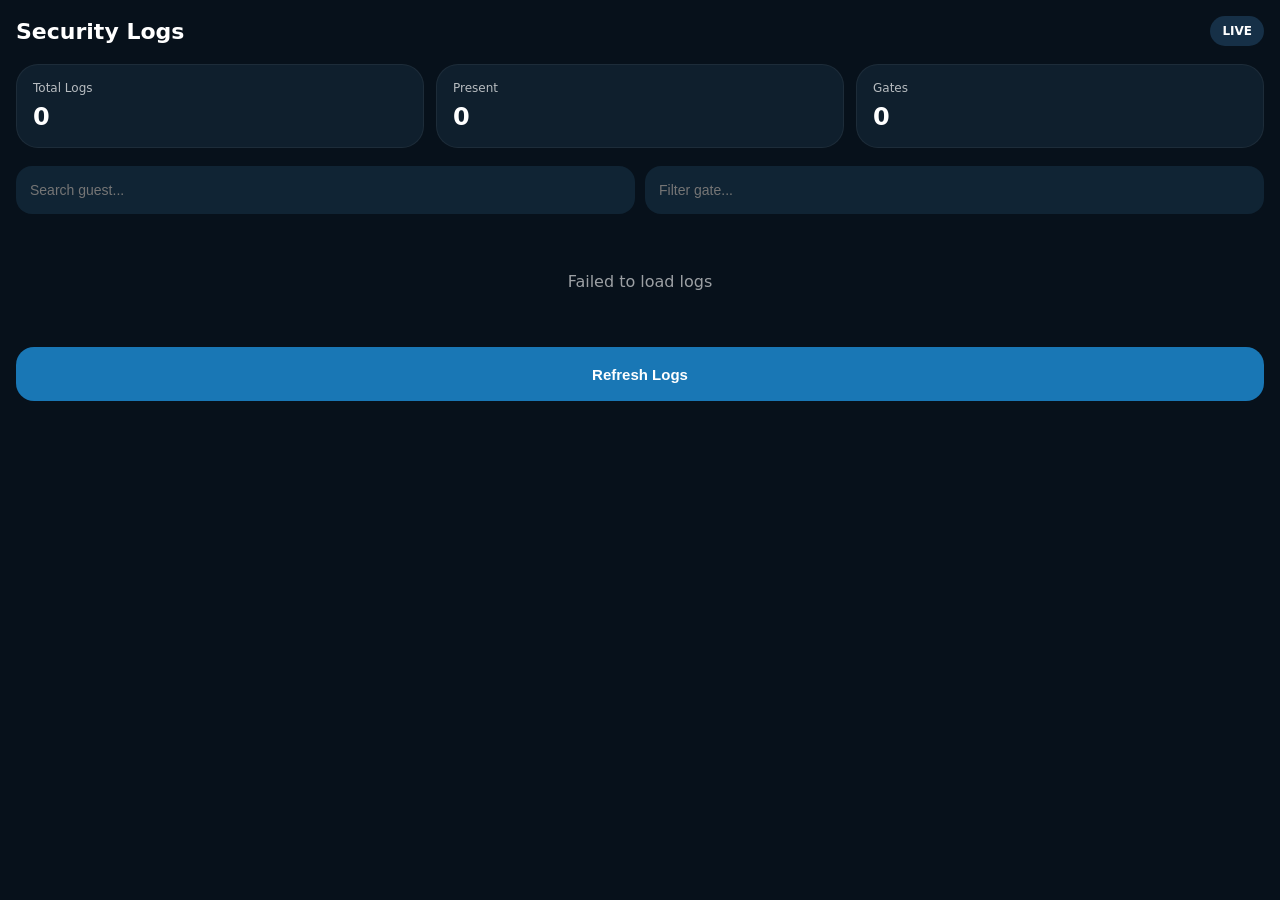
==== PAGES/security-logs/index.html @ 606b6c5a "add enterprise security logs dashboard" ====
﻿<!DOCTYPE html>
<html lang="en">
<head>
<meta charset="UTF-8" />
<meta name="viewport" content="width=device-width,initial-scale=1,maximum-scale=1" />
<title>AZHA Security Logs</title>

<style>
*{
  margin:0;
  padding:0;
  box-sizing:border-box;
}

body{
  font-family:Inter,system-ui;
  background:#07111b;
  color:#fff;
  min-height:100vh;
  padding:16px;
}

.topbar{
  display:flex;
  justify-content:space-between;
  align-items:center;
  margin-bottom:18px;
}

.title{
  font-size:22px;
  font-weight:900;
}

.badge{
  background:#163047;
  padding:8px 12px;
  border-radius:999px;
  font-size:12px;
  font-weight:800;
}

.stats{
  display:grid;
  grid-template-columns:repeat(3,1fr);
  gap:12px;
  margin-bottom:18px;
}

.card{
  background:#0f1f2d;
  border:1px solid rgba(255,255,255,.06);
  border-radius:22px;
  padding:16px;
}

.card-title{
  font-size:12px;
  opacity:.7;
  margin-bottom:8px;
}

.card-value{
  font-size:24px;
  font-weight:900;
}

.filters{
  display:grid;
  grid-template-columns:1fr 1fr;
  gap:10px;
  margin-bottom:18px;
}

.input{
  width:100%;
  min-height:48px;
  border:none;
  border-radius:16px;
  background:#102434;
  color:#fff;
  padding:0 14px;
  font-size:14px;
}

.logs{
  display:grid;
  gap:12px;
}

.log{
  background:#0d1925;
  border-radius:20px;
  padding:16px;
  border:1px solid rgba(255,255,255,.06);
}

.row{
  display:flex;
  justify-content:space-between;
  gap:12px;
}

.name{
  font-size:18px;
  font-weight:900;
}

.time{
  font-size:12px;
  opacity:.7;
}

.meta{
  margin-top:10px;
  display:grid;
  gap:6px;
  font-size:13px;
  opacity:.92;
}

.present{
  margin-top:12px;
  display:inline-flex;
  align-items:center;
  justify-content:center;
  padding:8px 12px;
  border-radius:999px;
  background:#12381f;
  color:#6ee7a8;
  font-size:12px;
  font-weight:900;
}

.empty{
  text-align:center;
  opacity:.6;
  padding:40px 10px;
}

.refresh{
  width:100%;
  min-height:54px;
  border:none;
  border-radius:18px;
  background:#1977b5;
  color:#fff;
  font-size:15px;
  font-weight:900;
  margin-top:16px;
}
</style>
</head>

<body>

<div class="topbar">
  <div class="title">Security Logs</div>
  <div class="badge" id="liveBadge">LIVE</div>
</div>

<section class="stats">
  <div class="card">
    <div class="card-title">Total Logs</div>
    <div class="card-value" id="totalLogs">0</div>
  </div>

  <div class="card">
    <div class="card-title">Present</div>
    <div class="card-value" id="presentCount">0</div>
  </div>

  <div class="card">
    <div class="card-title">Gates</div>
    <div class="card-value" id="gateCount">0</div>
  </div>
</section>

<section class="filters">
  <input class="input" id="searchInput" placeholder="Search guest..." />
  <input class="input" id="gateInput" placeholder="Filter gate..." />
</section>

<section class="logs" id="logs"></section>

<button class="refresh" id="refreshBtn">
Refresh Logs
</button>

<script>
const API = "https://azha-backend-production.up.railway.app/api/presence";

const logsEl = document.getElementById("logs");
const totalLogsEl = document.getElementById("totalLogs");
const presentCountEl = document.getElementById("presentCount");
const gateCountEl = document.getElementById("gateCount");

const searchInput = document.getElementById("searchInput");
const gateInput = document.getElementById("gateInput");

let ALL = [];

function esc(v){
  return String(v || "")
   .replace(/&/g,"&amp;")
   .replace(/</g,"&lt;")
   .replace(/>/g,"&gt;");
}

async function loadLogs(){

  try{

    const res = await fetch(API + "?_t=" + Date.now(), {
      cache:"no-store"
    });

    const json = await res.json();

    ALL = Array.isArray(json.data)
      ? json.data.reverse()
      : [];

    render();

  }catch(e){

    logsEl.innerHTML = `
      <div class="empty">
        Failed to load logs
      </div>
    `;
  }
}

function render(){

  const q = searchInput.value.trim().toLowerCase();
  const gate = gateInput.value.trim().toLowerCase();

  const list = ALL.filter(x => {

    const okSearch =
      !q ||
      String(x.guestName || "").toLowerCase().includes(q) ||
      String(x.permitId || "").toLowerCase().includes(q);

    const okGate =
      !gate ||
      String(x.gateName || "").toLowerCase().includes(gate);

    return okSearch && okGate;

  });

  totalLogsEl.textContent = list.length;

  presentCountEl.textContent =
    list.filter(x => x.present).length;

  gateCountEl.textContent =
    new Set(list.map(x => x.gateName || "-")).size;

  if(!list.length){
    logsEl.innerHTML = `
      <div class="empty">
        No logs found
      </div>
    `;
    return;
  }

  logsEl.innerHTML = list.map(x => {

    const t = new Date(x.timestamp);

    return `
      <article class="log">

        <div class="row">
          <div class="name">${esc(x.guestName)}</div>
          <div class="time">
            ${t.toLocaleDateString()}
            <br>
            ${t.toLocaleTimeString()}
          </div>
        </div>

        <div class="meta">
          <div>Permit: ${esc(x.permitId)}</div>
          <div>Unit: ${esc(x.unit)}</div>
          <div>Gate: ${esc(x.gateName)}</div>
          <div>Security: ${esc(x.securityUsername)}</div>
        </div>

        <div class="present">
          PRESENT
        </div>

      </article>
    `;

  }).join("");
}

searchInput.addEventListener("input", render);
gateInput.addEventListener("input", render);

document
  .getElementById("refreshBtn")
  .addEventListener("click", loadLogs);

loadLogs();

setInterval(loadLogs, 15000);
</script>

</body>
</html>
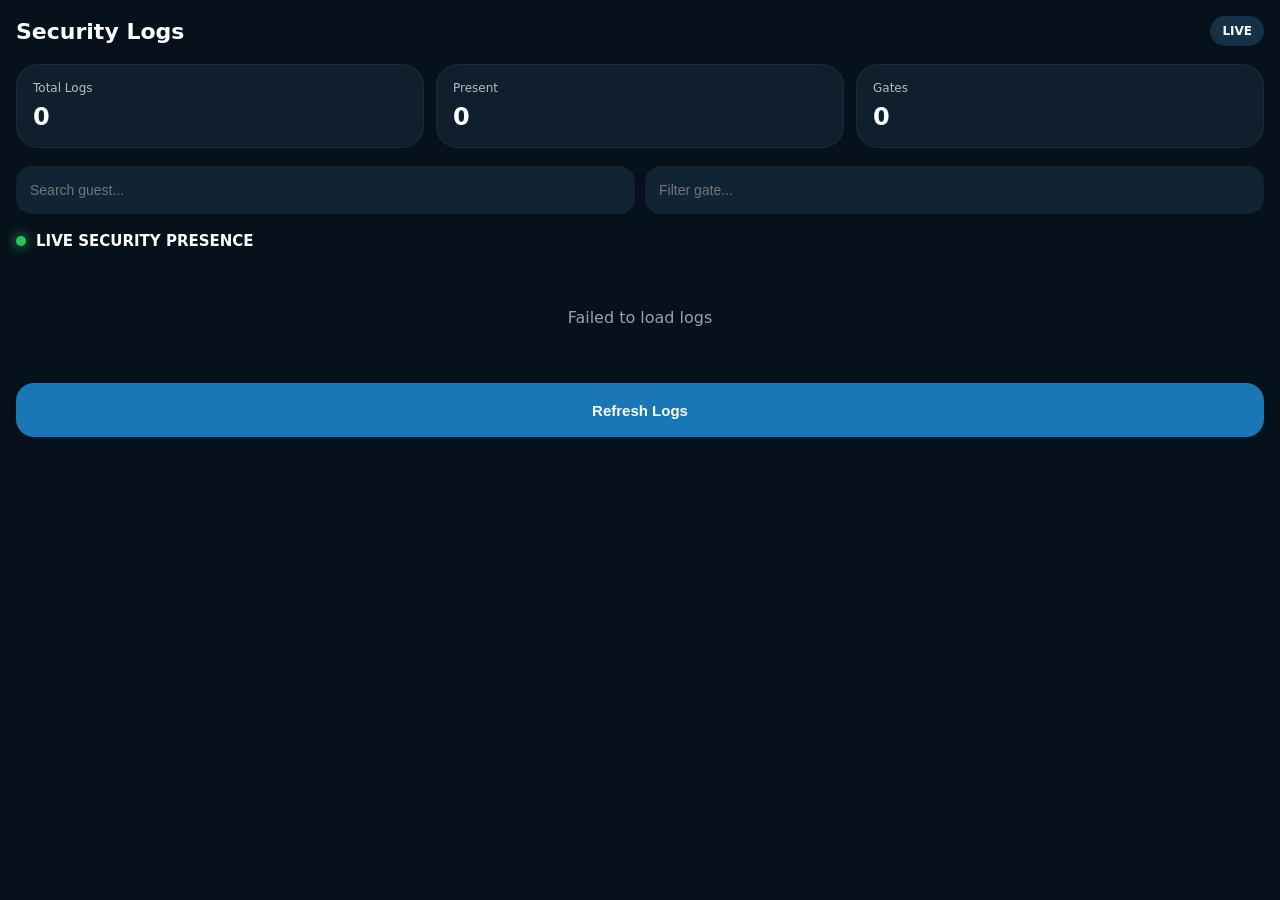
==== commit 068f908a: "add enterprise live security timeline" ====
--- a/PAGES/security-logs/index.html
+++ b/PAGES/security-logs/index.html
@@ -294,7 +294,7 @@
         </div>
 
         <div class="present">
-          PRESENT
+          ${x.present ? "PRESENT" : "NOT PRESENT"}
         </div>
 
       </article>
@@ -315,5 +315,202 @@
 setInterval(loadLogs, 15000);
 </script>
 
+
+<style>
+
+.timeline{
+  margin-top:18px;
+  display:flex;
+  flex-direction:column;
+  gap:12px;
+}
+
+.timeline-card{
+  background:#0f172a;
+  color:#fff;
+  border-radius:18px;
+  padding:14px;
+  border:1px solid rgba(255,255,255,.08);
+  box-shadow:0 10px 30px rgba(0,0,0,.18);
+}
+
+.timeline-top{
+  display:flex;
+  justify-content:space-between;
+  align-items:center;
+  margin-bottom:10px;
+}
+
+.timeline-name{
+  font-size:16px;
+  font-weight:900;
+}
+
+.timeline-time{
+  font-size:12px;
+  opacity:.7;
+}
+
+.timeline-meta{
+  display:grid;
+  grid-template-columns:1fr 1fr;
+  gap:8px;
+}
+
+.meta-box{
+  background:rgba(255,255,255,.06);
+  padding:10px;
+  border-radius:12px;
+  font-size:13px;
+}
+
+.present-pill{
+  margin-top:12px;
+  padding:10px;
+  border-radius:12px;
+  text-align:center;
+  font-weight:900;
+}
+
+.present-yes{
+  background:#14532d;
+  color:#bbf7d0;
+}
+
+.present-no{
+  background:#7f1d1d;
+  color:#fecaca;
+}
+
+.live-dot{
+  width:10px;
+  height:10px;
+  border-radius:999px;
+  background:#22c55e;
+  box-shadow:0 0 12px #22c55e;
+  animation:pulse 1s infinite;
+}
+
+.live-head{
+  display:flex;
+  align-items:center;
+  gap:10px;
+  margin-bottom:12px;
+  font-size:15px;
+  font-weight:900;
+}
+
+@keyframes pulse{
+  0%{opacity:1}
+  50%{opacity:.3}
+  100%{opacity:1}
+}
+
+</style>
+
+<script>
+
+(function(){
+
+  const old = document.getElementById("logs");
+
+  if(!old) return;
+
+  const wrap = document.createElement("div");
+
+  wrap.innerHTML = `
+    <div class="live-head">
+      <div class="live-dot"></div>
+      LIVE SECURITY PRESENCE
+    </div>
+
+    <div id="presenceTimeline" class="timeline"></div>
+  `;
+
+  old.parentNode.insertBefore(wrap, old);
+
+  const originalRender = window.renderLogs;
+
+  window.renderLogs = function(list){
+
+    if(originalRender){
+      originalRender(list);
+    }
+
+    const box =
+      document.getElementById("presenceTimeline");
+
+    if(!box) return;
+
+    box.innerHTML = "";
+
+    const sorted =
+      [...list]
+      .sort((a,b)=>
+        new Date(b.timestamp) - new Date(a.timestamp)
+      )
+      .slice(0,20);
+
+    sorted.forEach(x=>{
+
+      const d = new Date(x.timestamp);
+
+      const el = document.createElement("div");
+
+      el.className = "timeline-card";
+
+      el.innerHTML = `
+        <div class="timeline-top">
+          <div class="timeline-name">
+            ${x.guestName || "-"}
+          </div>
+
+          <div class="timeline-time">
+            ${d.toLocaleTimeString([],{
+              hour:"2-digit",
+              minute:"2-digit",
+              second:"2-digit"
+            })}
+          </div>
+        </div>
+
+        <div class="timeline-meta">
+
+          <div class="meta-box">
+            <b>Permit</b><br>
+            ${x.permitId || "-"}
+          </div>
+
+          <div class="meta-box">
+            <b>Unit</b><br>
+            ${x.unit || "-"}
+          </div>
+
+          <div class="meta-box">
+            <b>Gate</b><br>
+            ${x.gateName || "-"}
+          </div>
+
+          <div class="meta-box">
+            <b>Security</b><br>
+            ${x.securityUsername || "-"}
+          </div>
+
+        </div>
+
+        <div class="present-pill ${x.present ? "present-yes" : "present-no"}">
+          ${x.present ? "PRESENT" : "NOT PRESENT"}
+        </div>
+      `;
+
+      box.appendChild(el);
+
+    });
+
+  };
+
+})();
+</script>
+
 </body>
 </html>
